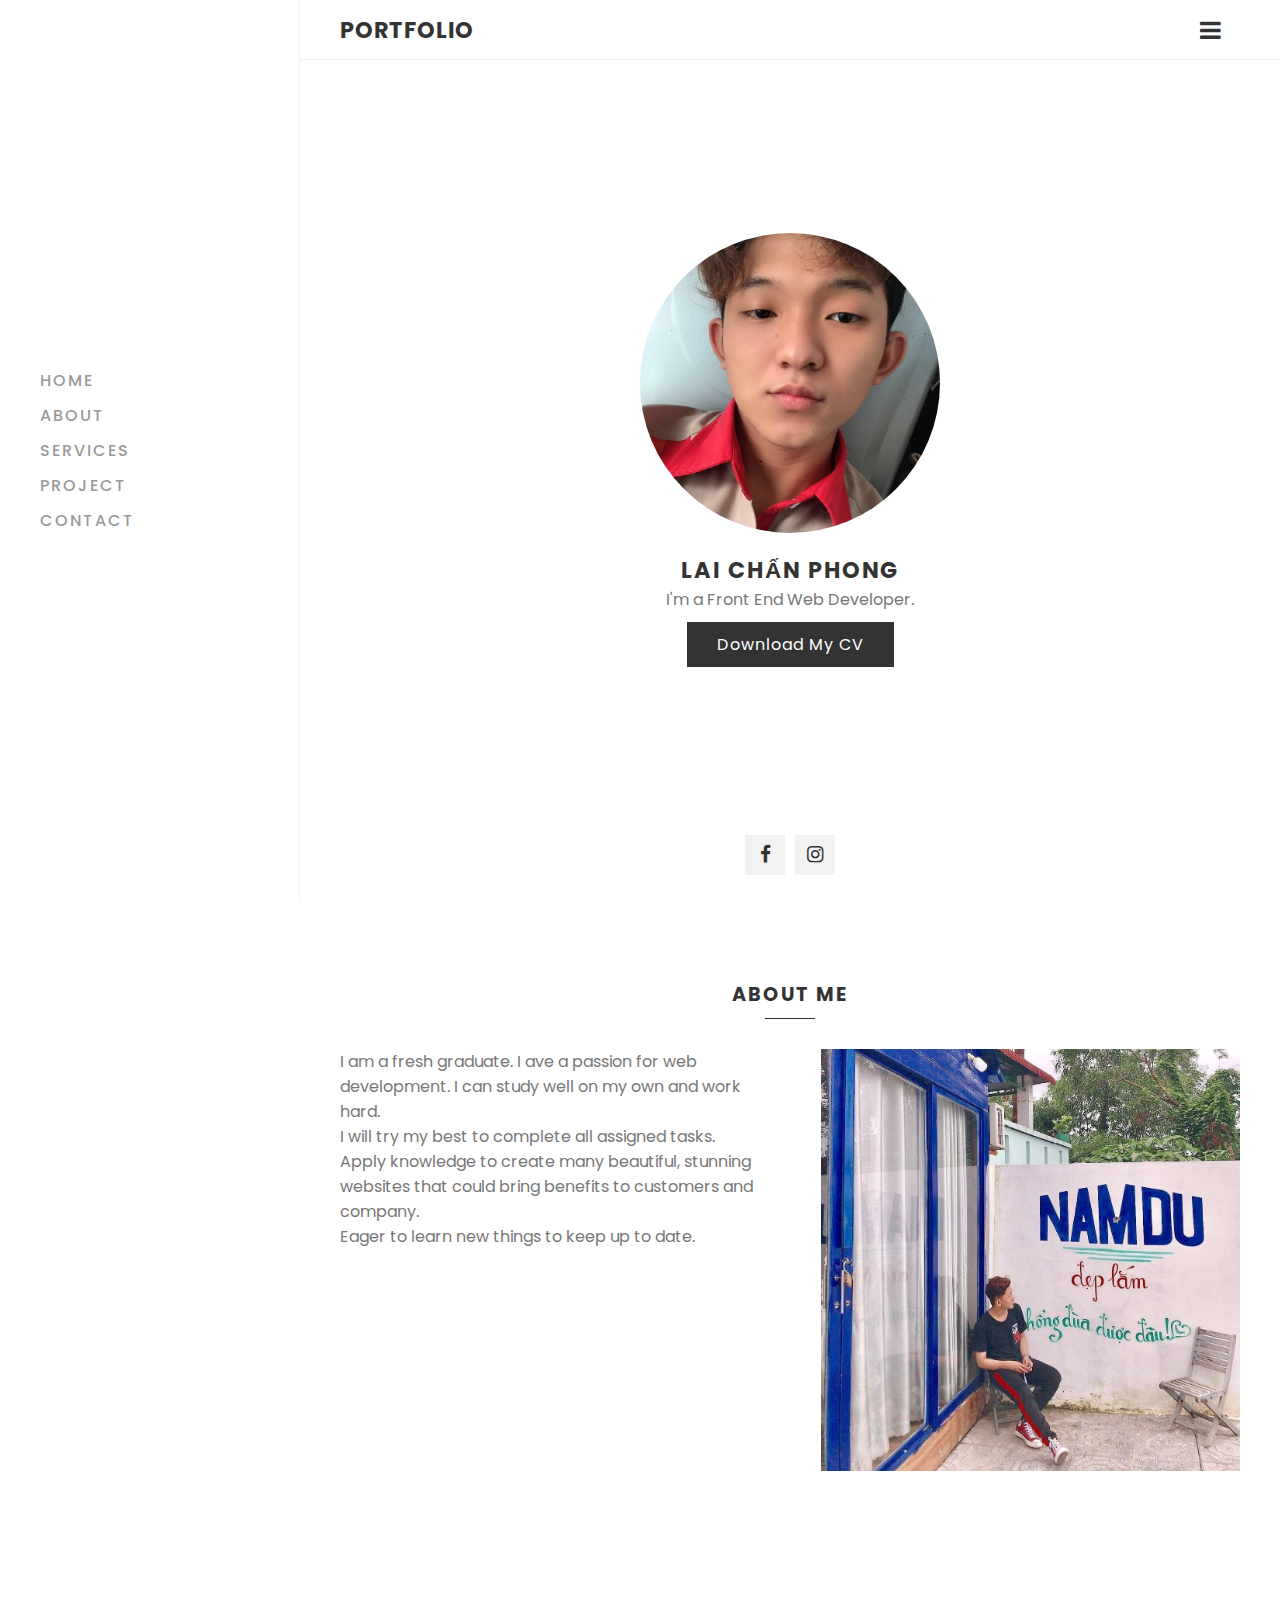
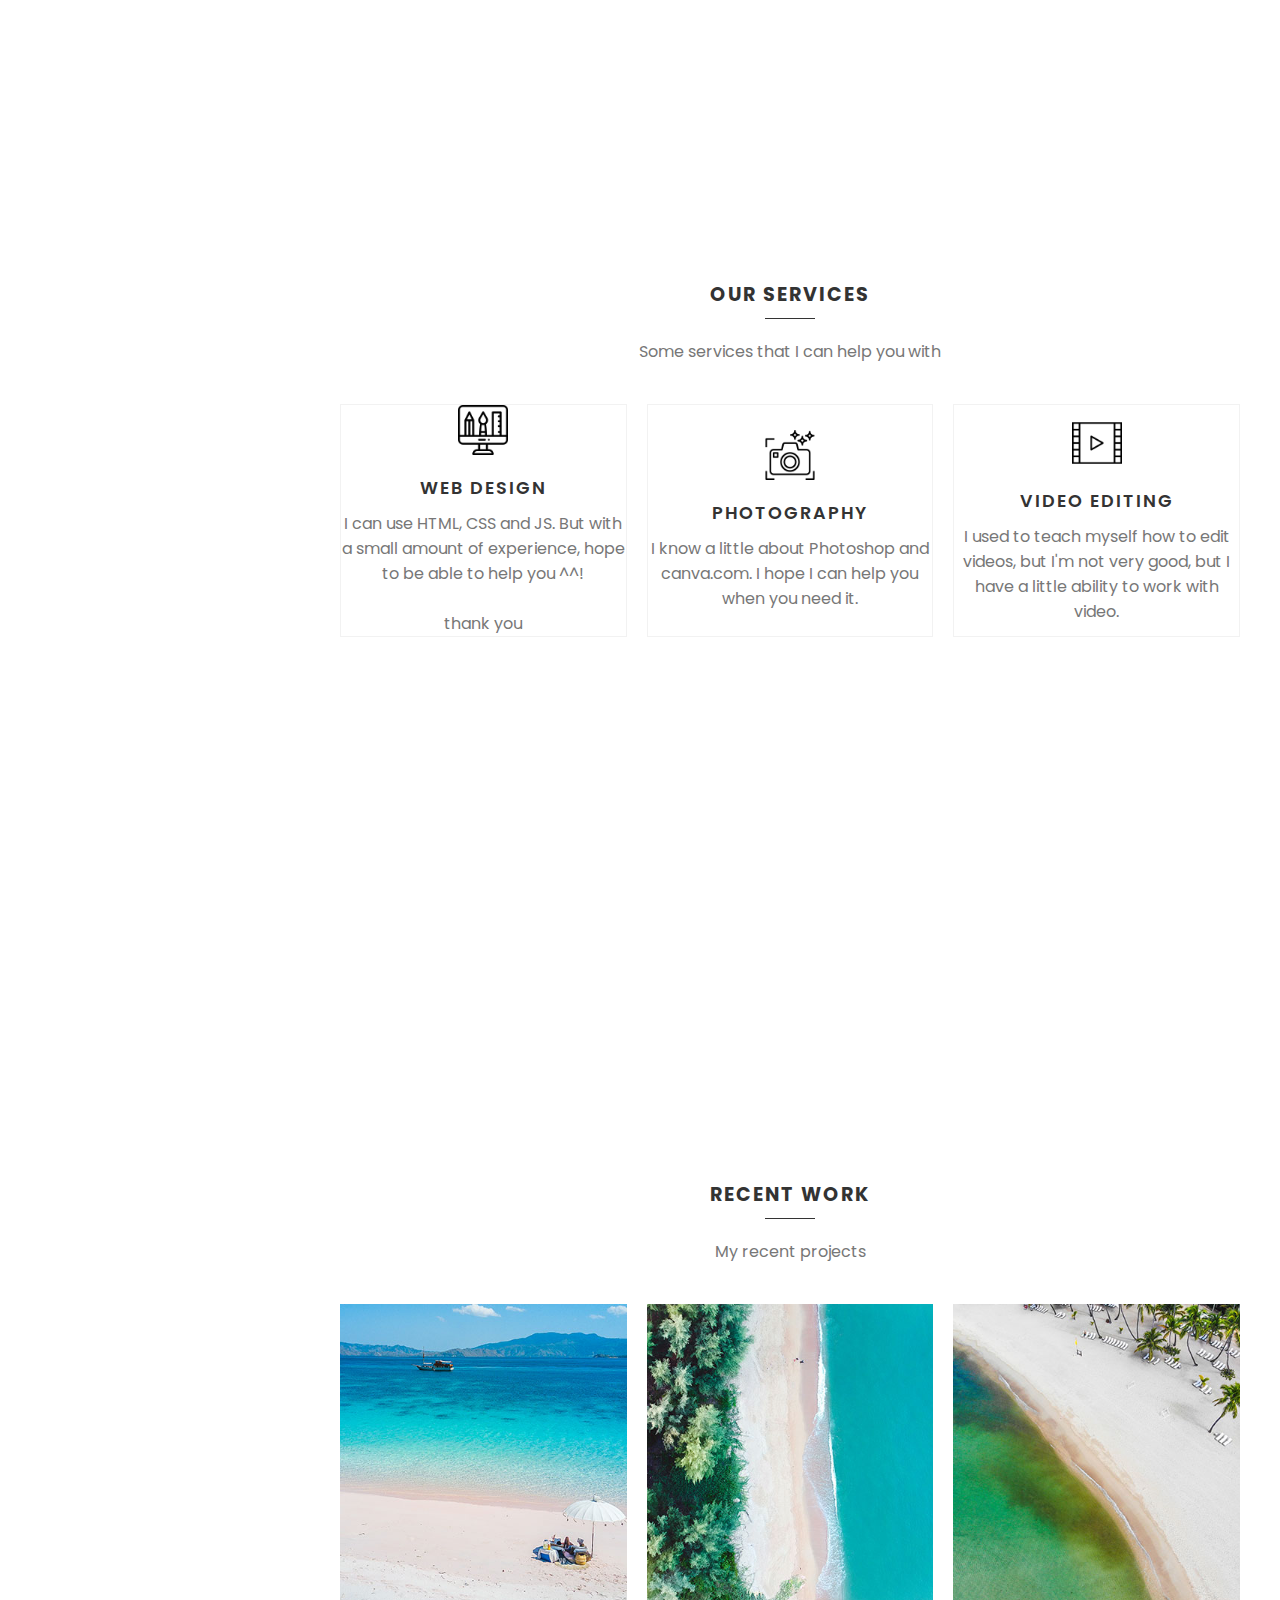
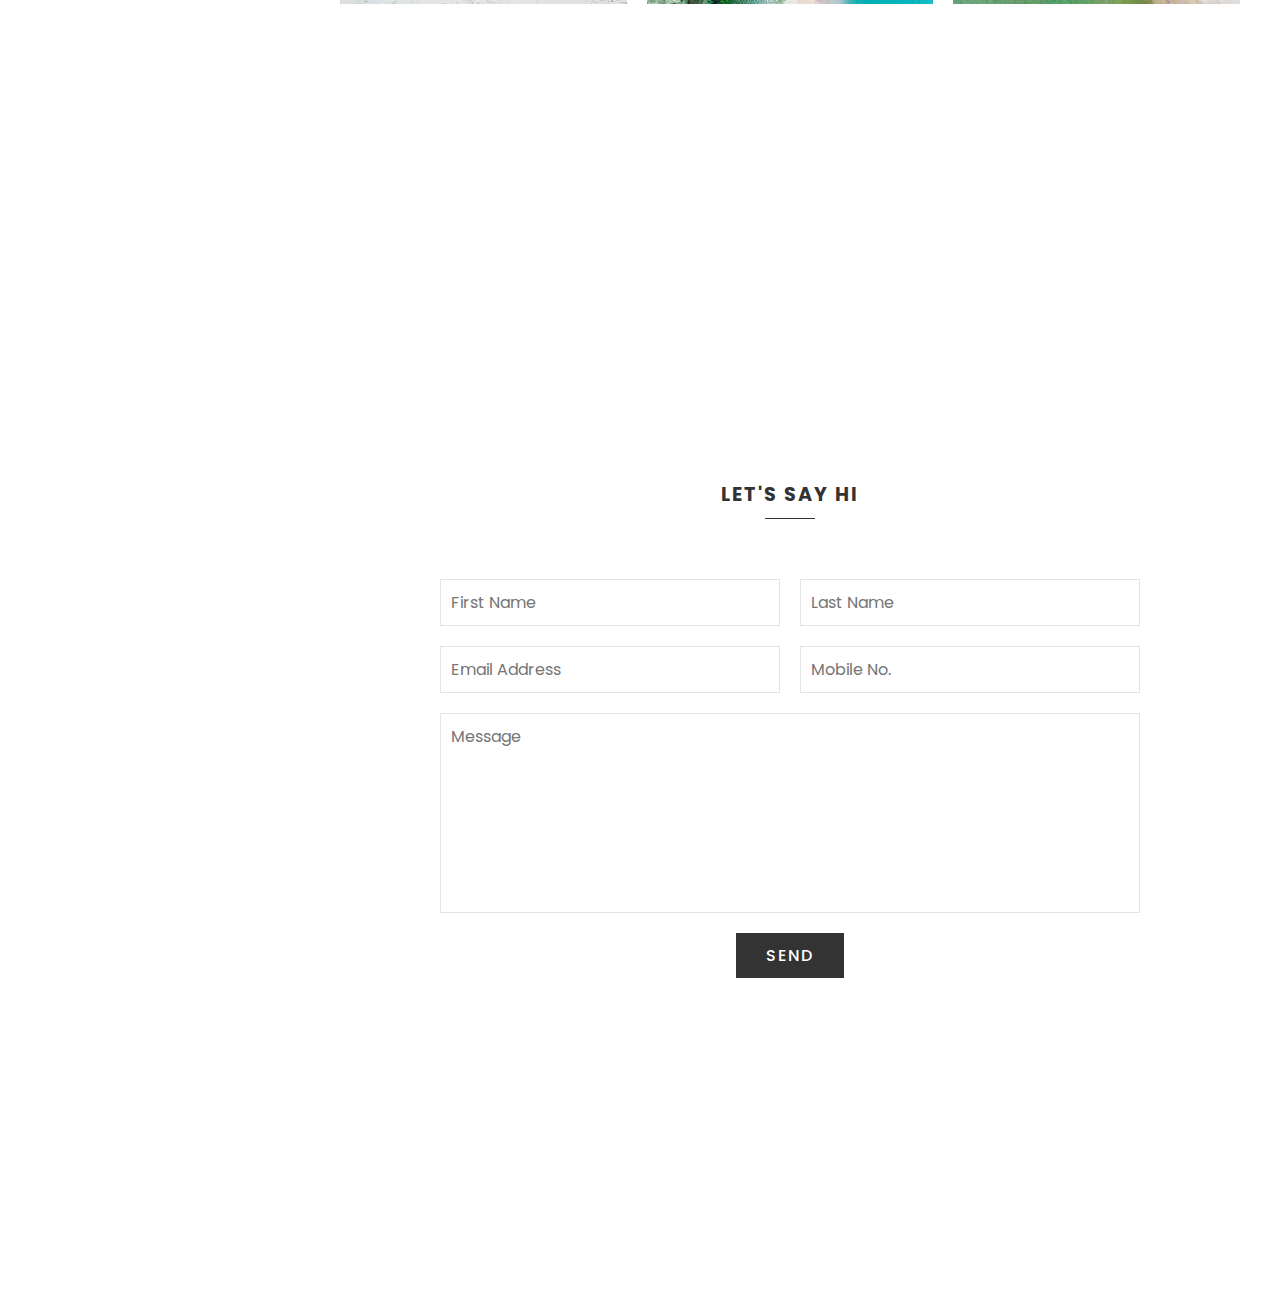
==== index.html @ ff212507 "newfi" ====
<!DOCTYPE html>
<html lang="en">
  <head>
    <meta charset="UTF-8" />
    <meta http-equiv="X-UA-Compatible" content="IE=edge" />
    <meta name="viewport" content="width=device-width, initial-scale=1.0" />
    <title>Portfolio Website</title>
    <link
      rel="stylesheet"
      href="https://cdnjs.cloudflare.com/ajax/libs/font-awesome/4.7.0/css/font-awesome.css"
      integrity="sha512-5A8nwdMOWrSz20fDsjczgUidUBR8liPYU+WymTZP1lmY9G6Oc7HlZv156XqnsgNUzTyMefFTcsFH/tnJE/+xBg=="
      crossorigin="anonymous"
      referrerpolicy="no-referrer"
    />
    <link rel="stylesheet" href="style.css" />
  </head>
  <body>
    <div class="container">
      <div class="navigation">
        <ul>
          <li><a href="#banner">Home</a></li>
          <li><a href="#about">About</a></li>
          <li><a href="#services">Services</a></li>
          <li><a href="#project">Project</a></li>
          <li><a href="#contact">Contact</a></li>
        </ul>
      </div>
      <div class="main">
        <div class="topbar">
          <a href="#" class="logo">Portfolio</a>
          <div class="toggle">
            <i class="fa fa-bars" aria-hidden="true"></i>
          </div>
        </div>

        <!-- Banner -->
        <section class="banner" id="banner">
          <div class="content">
            <div class="imgBx">
              <img src="images/user.jpg" />
            </div>
            <h3>Lai Chấn Phong</h3>
            <p>I'm a Front End Web Developer.</p>
            <a href="CV/index.html" class="btn">Download My CV</a>
            <ul class="socialMedia">
              <li>
                <a href="#"
                  ><i class="fa fa-facebook" aria-hidden="true"></i
                ></a>
              </li>
              <li>
                <a href="#"
                  ><i class="fa fa-instagram" aria-hidden="true"></i
                ></a>
              </li>
            </ul>
          </div>
        </section>

        <!-- About -->
        <section class="about adjust" id="about">
          <div class="title">
            <h2>About Me</h2>
          </div>
          <div class="content">
            <div class="textBox">
              <p>
                I am a fresh graduate. I ave a passion for web development. I
                can study well on my own and work hard.<br />
                I will try my best to complete all assigned tasks.<br />
                Apply knowledge to create many beautiful, stunning websites that
                could bring benefits to customers and company.<br />
                Eager to learn new things to keep up to date.
              </p>
            </div>
            <div class="imgBx">
              <img src="images/bg1.jpg" />
            </div>
          </div>
        </section>


        <!-- Services -->


        <section class="services adjust" id="services">
            <div class="title">
                <h2>Our Services</h2>
                <p>Some services that I can help you with</p>
            </div>
            <div class="content">
                <div class="serviceBox">
                    <img src="images/icon1.png">
                    <h2>Web Design</h2>
                    <p>I can use HTML, CSS and JS. But with a small amount of experience, hope to be able to help you ^^!<br><br> thank you </p>
                </div>
                <div class="serviceBox">
                    <img src="images/icon2.png">
                    <h2>Photography</h2>
                    <p>I know a little about Photoshop and canva.com. I hope I can help you when you need it.</p>
                </div>
                <div class="serviceBox">
                    <img src="images/icon3.png">
                    <h2>Video Editing</h2>
                    <p>I used to teach myself how to edit videos, but I'm not very good, but I have a little ability to work with video.</p>
                </div>
            </div>
        </section>

        <!-- Projects -->
        
        <section class="project adjust" id="project">
            <div class="title">
                <h2>Recent Work</h2>
                <p>My recent projects </p>
            </div>
            <div class="content">
                <div class="workBx">
                    <div class="imgBx">
                        <img src="images/img2.jpg">
                    </div>
                    <div class="textBx">
                        <a href="https://lachnphn.github.io/CPcloneW3.github.io/">Move to my Project1</a>
                    </div>
                </div>
                <div class="workBx">
                    <div class="imgBx">
                        <img src="images/img3.jpg">
                    </div>
                    <div class="textBx">
                        <a href="https://lachnphn.github.io/JolliByCP1/">Move to my Project2</a>
                    </div>
                </div>
                <div class="workBx">
                    <div class="imgBx">
                        <img src="images/img8.jpg">
                    </div>
                    <div class="textBx">
                        <a href="https://lachnphn.github.io/CPShopeeClone.github.io/">Move to my Project3</a>
                    </div>
                </div>
            </div>
        </section>

        <!-- Contact -->
        <section class="contact adjust" id="contact">
            <div class="title">
                <h2>Let's Say Hi</h2>
                <p></p>
            </div>
            <div class="contactForm">
                <div class="row">
                    <input type="text" name="" placeholder="First Name">
                    <input type="text" name="" placeholder="Last Name">
                </div>
                <div class="row">
                    <input type="mail" name="" placeholder="Email Address">
                    <input type="text" name="" placeholder="Mobile No.">
                </div>
                <div class="row2">
                    <textarea placeholder="Message"></textarea>
                </div>
                <div class="row2">
                    <input type="submit" value="Send">
                </div>
            </div>
        </section>
        
      </div>
    </div>

    <script>
      let toggle = document.querySelector(".toggle");
      let topbar = document.querySelector(".topbar");
      let navigation = document.querySelector(".navigation");
      let main = document.querySelector(".main");
      toggle.onclick = function () {
        toggle.classList.toggle("active");
        topbar.classList.toggle("active");
        navigation.classList.toggle("active");
        main.classList.toggle("active");
      };
    </script>
  </body>
</html>
---- style.css ----
@import url('https://fonts.googleapis.com/css2?family=Poppins:wght@200;300;400;500;600;700;800;900&display=swap');

*{
    margin: 0;
    padding: 0;
    box-sizing: border-box;
    font-family: 'Poppins', sans-serif;
}

html {
    scroll-behavior: smooth;
  }

:root {
    --black: #333;
    --black2: #333;
    --white: #fff;
    --white2: #fff;
}

body {
    overflow-x: hidden;
}

.container {
    position: relative;
    width: 100%;
}

.navigation {
    position: fixed;
    height: 100%;
    width: 300px;
    border-right: 1px solid rgba(0, 0, 0, 0.05);
    background: var(--white2);
    display: flex;
    justify-content: center;
    align-items: center;
    overflow: hidden;
    transition: width 0.5s;
}

.navigation.active {
    width: 0;
}

.navigation ul {
    position: relative;
    top: 0;
    left: 0;
    width: 100%;
    padding: 20px 40px;
}

.navigation ul li {
    position: relative;
    width: 100%;
    list-style: none;
}

.navigation ul li a {
    position: relative;
    display: block;
    width: 100%;
    margin: 10px 0;
    white-space: normal;
    display: flex;
    text-transform: uppercase;
    text-decoration: none;
    color: var(--black);
    font-weight: 500;
    letter-spacing: 2px;
    opacity: 0.5;
}

.navigation ul li a:hover {
    opacity: 1;
}

.main {
    position: absolute;
    width: calc(100% - 300px);
    left: 300px;
    background: var(--white);
    min-height: 100vh;
    transition: width 0.5s, left 0.5s;
}

.main.active {
    width: calc(100% - 0px);
    left: 0;
}

.main .topbar {
    position: fixed;
    top: 0;
    width: calc(100% - 300px);
    left: 300px;
    background: var(--white2);
    border-bottom: 1px solid rgba(0, 0, 0, 0.05);
    height: 60px;
    padding: 0 40px;
    display: flex;
    justify-content: space-between;
    align-items: center;
    z-index: 10000;
    transition: width 0.5s, left 0.5s;
}

.main .topbar.active {
    width: calc(100% - 0px);
    left: 0;
}

.main .topbar .logo {
    color: var(--black);
    font-weight: 700;
    text-decoration: none;
    font-size: 1.4rem;
    text-transform: uppercase;
    letter-spacing: 1px;
}

.main .topbar .toggle {
    position: relative;
    width: 60px;
    height: 60px;
    cursor: pointer;
    display: flex;
    justify-content: center;
    align-items: center;
    font-size: 24px;
    color: var(--black);
}

section {
    position: relative;
    min-height: 100vh;
}

.banner {
    display: flex;
    justify-content: center;
    align-items: center;
    padding: 0 20px;
}

.banner .content {
    display: flex;
    flex-direction: column;
    justify-content: center;
    align-items: center;
}

.banner .imgBx {
    position: relative;
    width: 300px;
    height: 300px;
    overflow: hidden;
    border-radius: 50%;
    margin-bottom: 20px;
}

.banner .imgBx  img {
    position: absolute;
    top: 0;
    left: 0;
    width: 100%;
    height: 100%;
    object-fit: cover;
}

h3 {
    position: relative;
    font-size: 1.4rem;
    color: var(--black);
    letter-spacing: 2px;
    text-transform: uppercase;
}

p {
    color: #777;
}

.btn {
    position: relative;
    display: inline-block;
    padding: 10px 30px;
    background: var(--black2);
    color: #fff;
    font-weight: 400;
    letter-spacing: 1px;
    margin-top: 10px;
    text-decoration: none;
}

.socialMedia {
    position: absolute;
    bottom: 20px;
    display: flex;
}

.socialMedia li {
    list-style: none;
}

.socialMedia li a {
    display: inline-block;
    width: 40px;
    height: 40px;
    background: rgba(0, 0, 0, 0.05);
    margin: 5px;
    display: flex;
    justify-content: center;
    align-items: center;
    text-decoration: none;
    color: var(--black);
    font-size: 1.2em;
}

.socialMedia li a:hover {
    background: var(--black2);
    color: #fff;
}

.adjust {
    position: relative;
    min-height: 100vh;
    width: 100%;
    padding: 0 40px;
    padding-top: 80px;
    background: var(--white);
    color: var(--black);
    display: inline-block;
}

.title {
    width: 100%;
    text-align: center;

}

.title h2 {
    position: relative;
    text-transform: uppercase;
    letter-spacing: 2px;
    font-size: 1.2em;
    margin-bottom: 30px;
}
.title h2::before {
    content: '';
    position: absolute;
    left: 50%;
    transform: translateX(-50%);
    bottom: -10px;
    width: 50px;
    height: 1px;
    background: var(--black);
}

.about .content {
    display: flex;
    justify-content: space-between;
    margin-top: 40px;
}

.about .content .textBox {
    width: 49%;
    min-width: 49%;
}

.about .content .imgBx {
    margin-left: 40px;
}
.about .content .imgBx img {
    max-width: 100%;
}

.services .content {
    display: grid;
    grid-template-columns: repeat(3,1fr);
    grid-gap: 20px;
    margin: 40px 0;
}

.services .content .serviceBox {
    border: 1px solid rgba(0, 0, 0, 0.05);
    padding-top: 50px 20px;
    background: var(--white2);
    display: flex;
    justify-content: center;
    align-items: center;
    flex-direction: column;
}

.services .content .serviceBox img {
    max-width: 50px;
}

.services .content .serviceBox h2 {
    font-size: 1.1rem;
    margin-top: 20px;
    margin-bottom: 10px;
    font-weight: 600;
    color: var(--black);
    text-align: center;
    letter-spacing: 2px;
    text-transform: uppercase;
}

.services .content .serviceBox p {
    text-align: center;
}

.project .content {
    display: grid;
    grid-template-columns: repeat(3,1fr);
    grid-gap: 20px;
    margin: 40px 0;
}

.project .content .workBx {
    position: relative;
    width: 100%;
    height: 300px;
    overflow: hidden;
}

.project .content .workBx .imgBx {
    position: relative;
    width: 100%;
    height: 100%;
    transform: translateY(0);
    transition: 0.5s ease-in-out;
}

.project .content .workBx:hover .imgBx {
    transform: translateY(-100%);
}

.project .content .workBx .imgBx img {
    position: absolute;
    top: 0;
    left: 0;
    width: 100%;
    height: 100%;
    object-fit: cover;
}

.project .content .workBx .textBx {
    position: absolute;
    top: 0;
    left: 0;
    width: 100%;
    height: 100%;
    background: var(--black);
    display: flex;
    justify-content: center;
    align-items: center;
    transform: translateY(100%);
    transition: 0.5s ease-in-out;
}

.project .content .workBx:hover .textBx {
    transform: translateY(0);
}

.project .content .workBx .textBx a {
    color: #fff;
    font-size: 1em;
    text-decoration: none;
}


.contact {
    display: flex;
    justify-content: flex-start;
    align-items: center;
    flex-direction: column;
}

.contact  .contactForm {
    position: relative;
    width: 100%;
    max-width: 700px;
    margin-top: 20px;
}

.contact  .contactForm .row {
    width: 100%;
    display: grid;
    grid-template-columns: repeat(2,1fr);
    grid-gap: 20px;
    margin-top: 20px;
}

.contact  .contactForm .row2 input[type="submit"] {
    background: var(--black2);
    color: #fff;
    padding: 10px 30px;
    display: inline-block;
    font-weight: 500;
    letter-spacing: 2px;
    cursor: pointer;
    font-size: 16px;
    text-transform: uppercase;
    max-width: 150px;
    border: none;
}

.contact  .contactForm .row input,
.contact  .contactForm .row2 textarea {
    width: 100%;
    padding: 10px;
    border: none;
    outline: none;
    color: var(--black);
    background: var(--white2);
    font-size: 16px;
    border: 1px solid rgba(0, 0, 0, 0.1);
}

.contact  .contactForm .row2 {
    width: 100%;
    /* display: grid;
    grid-template-columns: repeat(2,1fr);
    grid-gap: 20px; */
    display: flex;
    justify-content: center;
    align-items: center;
    margin-top: 20px;

}

.contact  .contactForm .row2 textarea {
    resize: none;
    height: 200px;
}
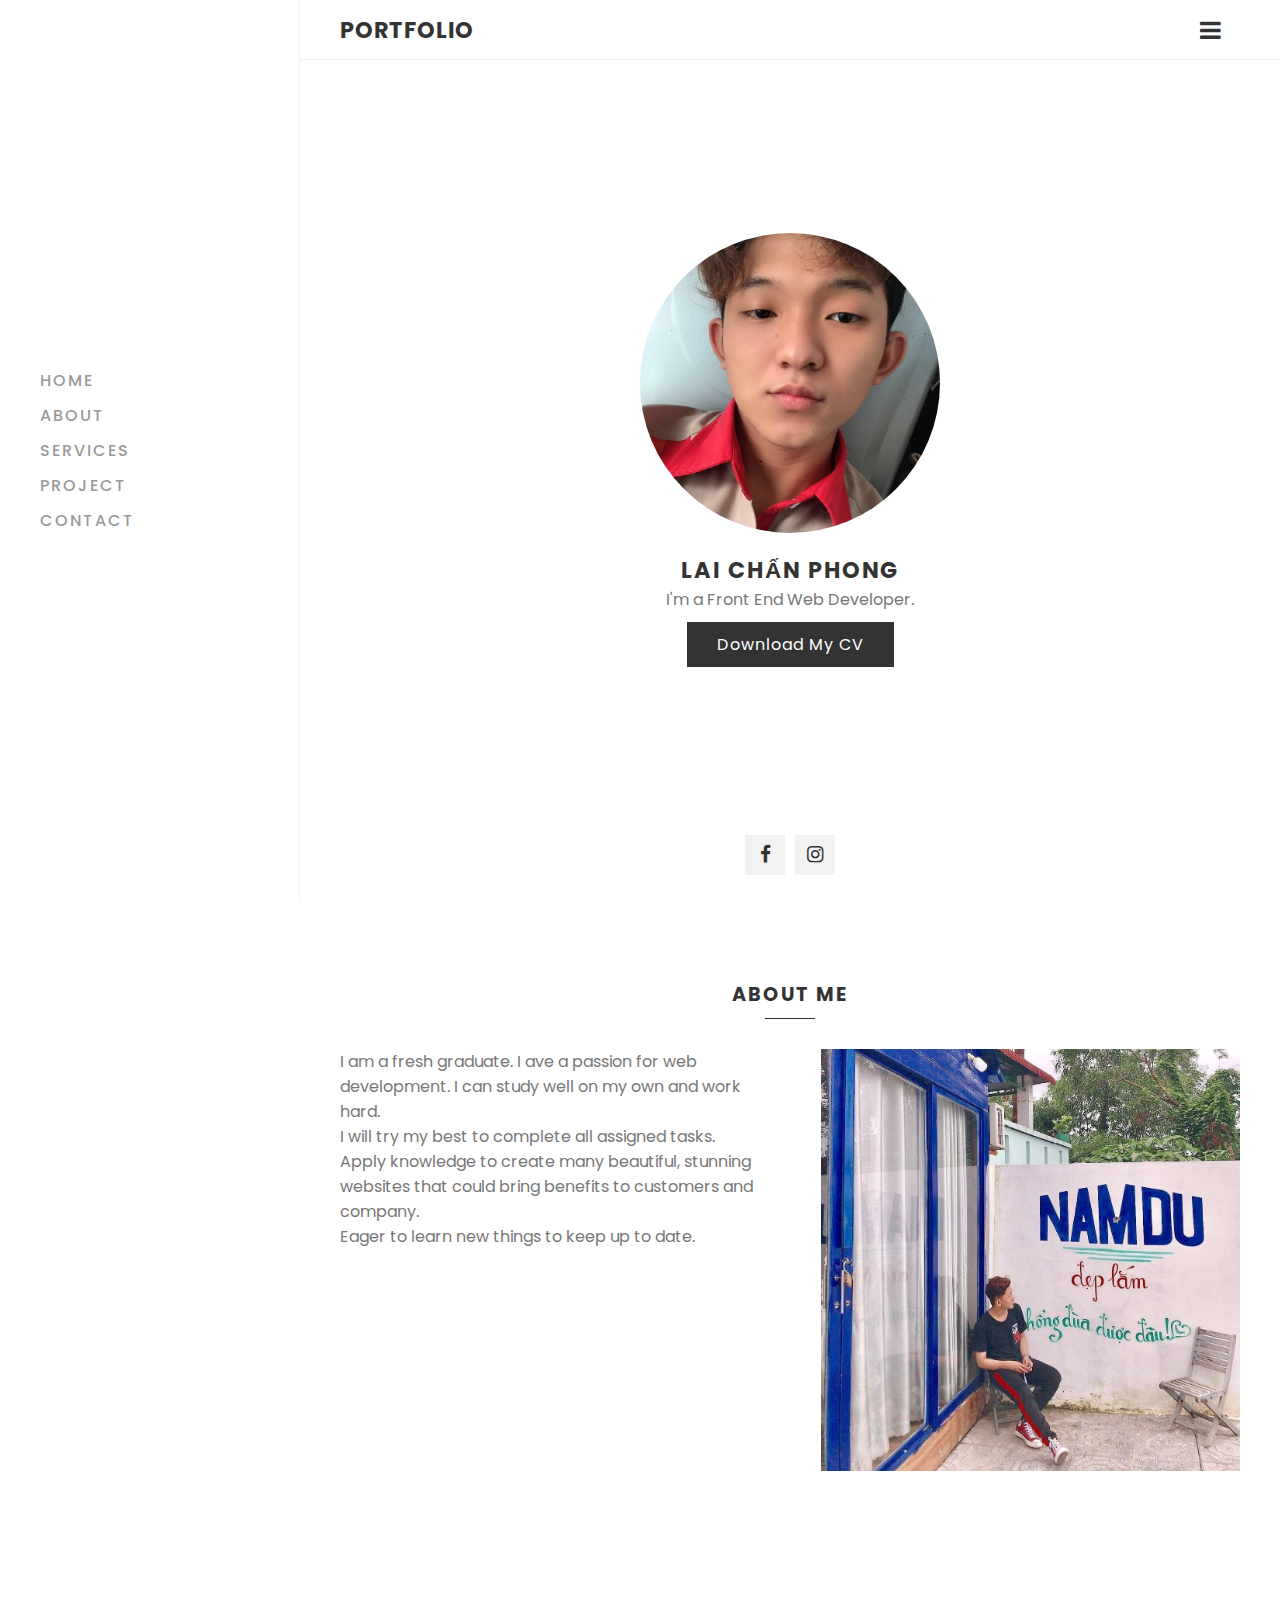
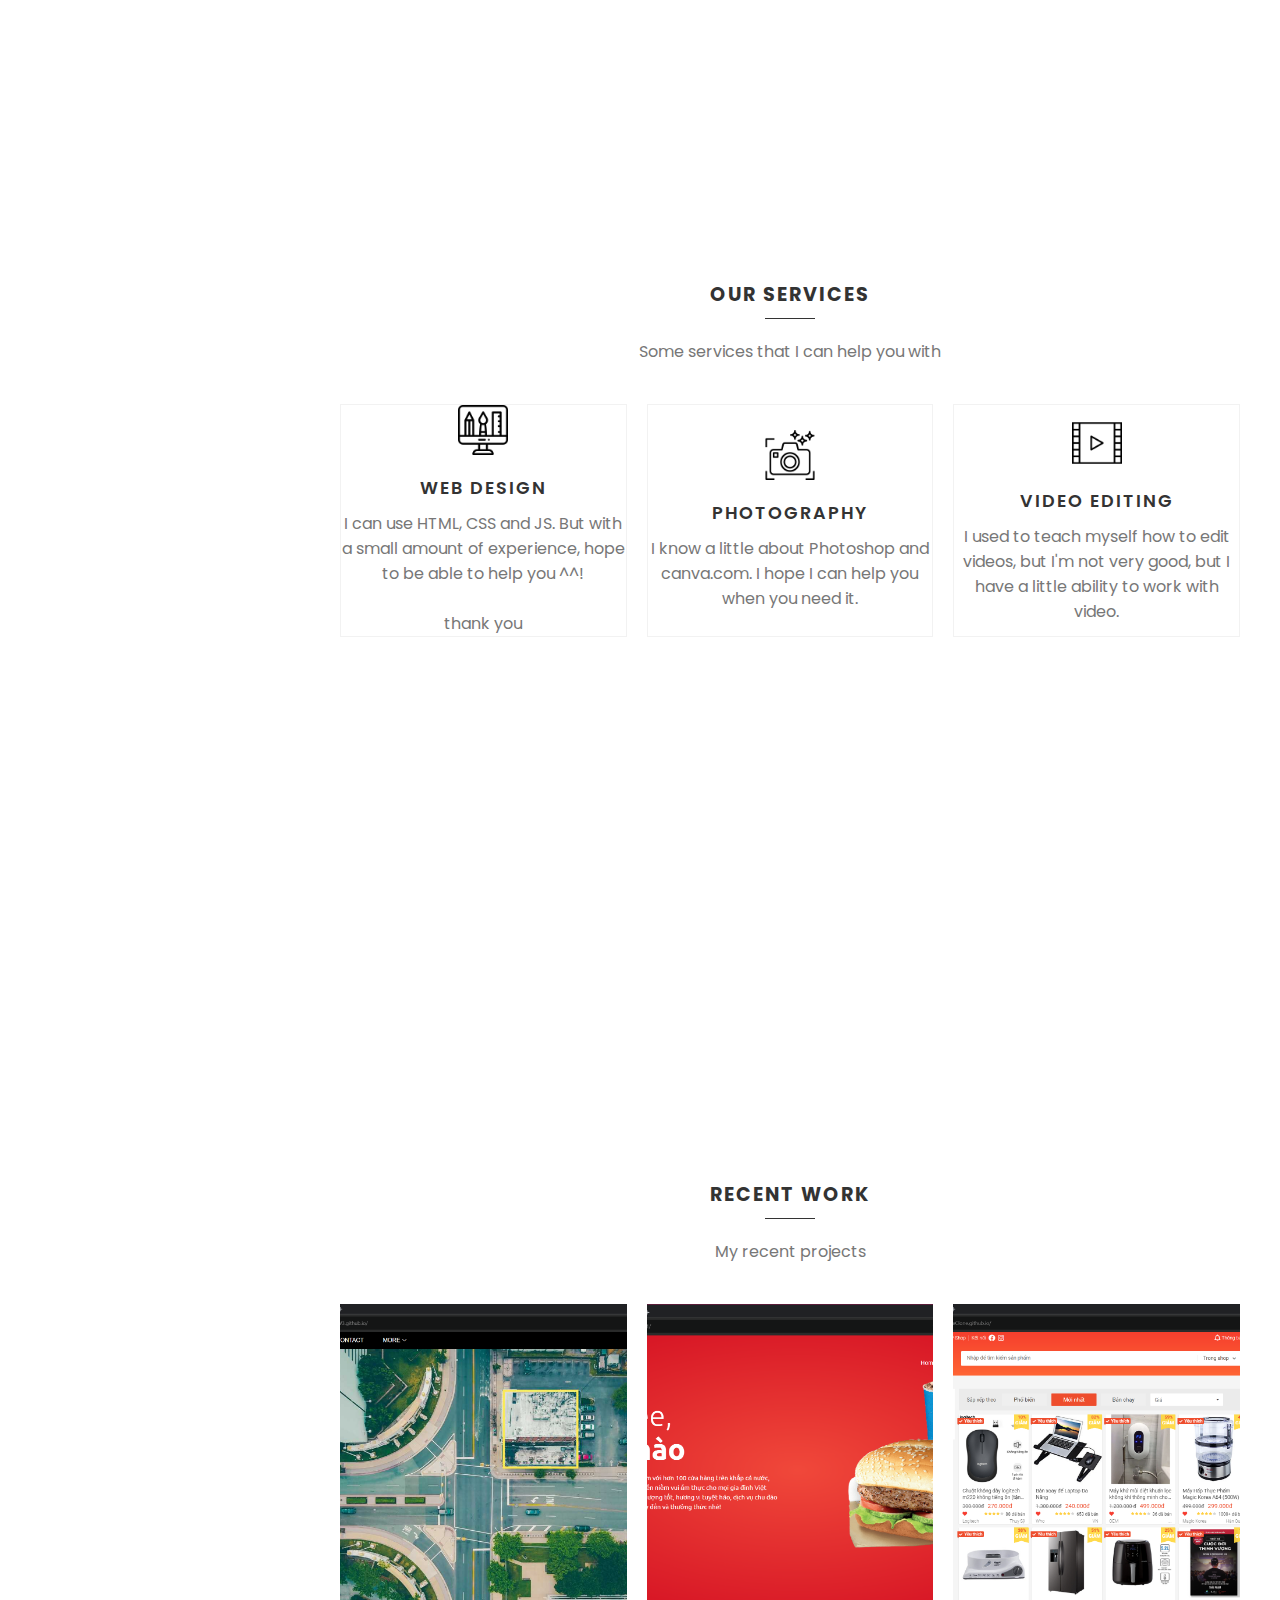
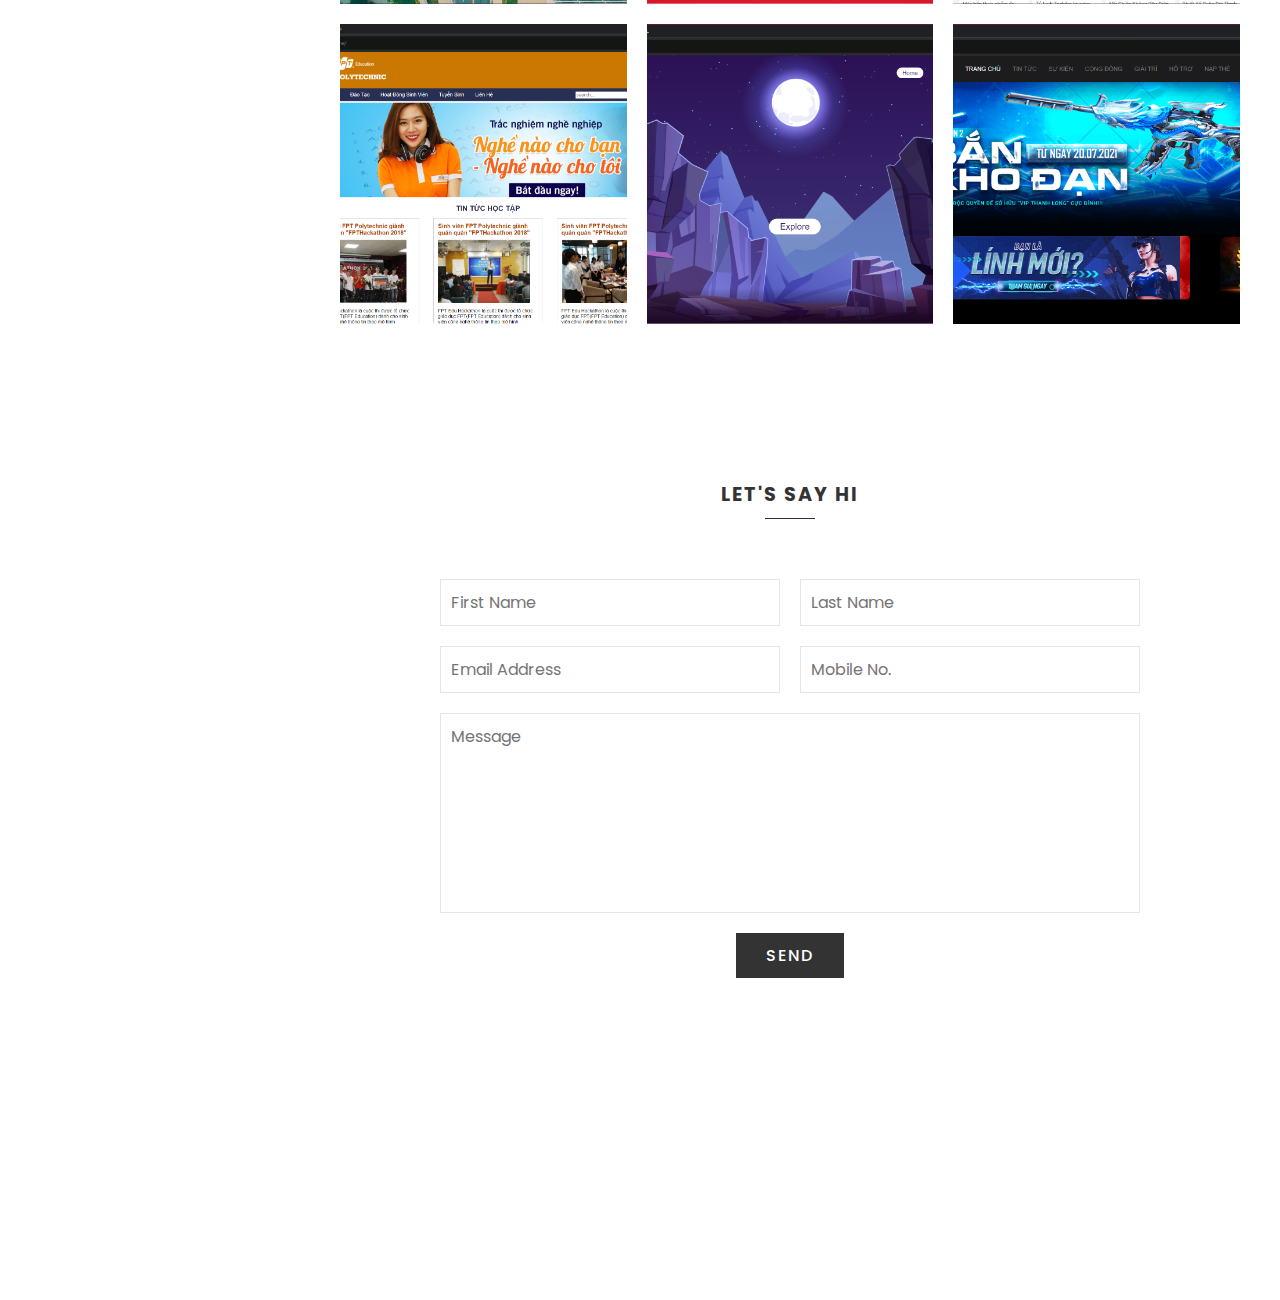
==== commit 256746d3: "update" ====
--- a/index.html
+++ b/index.html
@@ -13,6 +13,7 @@
       referrerpolicy="no-referrer"
     />
     <link rel="stylesheet" href="style.css" />
+    <link rel="stylesheet" href="responsive.css">
   </head>
   <body>
     <div class="container">
@@ -117,28 +118,52 @@
             <div class="content">
                 <div class="workBx">
                     <div class="imgBx">
-                        <img src="images/img2.jpg">
+                        <img src="images/W3img.png">
                     </div>
                     <div class="textBx">
-                        <a href="https://lachnphn.github.io/CPcloneW3.github.io/">Move to my Project1</a>
+                        <a href="https://lachnphn.github.io/CPcloneW3.github.io/">Move to my Project 1</a>
                     </div>
                 </div>
                 <div class="workBx">
                     <div class="imgBx">
-                        <img src="images/img3.jpg">
+                        <img src="images/JBimg.png">
                     </div>
                     <div class="textBx">
-                        <a href="https://lachnphn.github.io/JolliByCP1/">Move to my Project2</a>
+                        <a href="https://lachnphn.github.io/JolliByCP1/">Move to my Project 2</a>
                     </div>
                 </div>
                 <div class="workBx">
                     <div class="imgBx">
-                        <img src="images/img8.jpg">
+                        <img src="images/SPeimg.png">
                     </div>
                     <div class="textBx">
-                        <a href="https://lachnphn.github.io/CPShopeeClone.github.io/">Move to my Project3</a>
-                    </div>
-                </div>
+                        <a href="https://lachnphn.github.io/CPShopeeClone.github.io/">Move to my Project 3</a>
+                    </div>
+                </div>
+                <div class="workBx">
+                  <div class="imgBx">
+                      <img src="images/FPTEimg.png">
+                  </div>
+                  <div class="textBx">
+                      <a href="https://lachnphn.github.io/FPTE-Clone/">Move to my Project 4</a>
+                  </div>
+              </div>
+              <div class="workBx">
+                <div class="imgBx">
+                    <img src="images/Paralaximg.png">
+                </div>
+                <div class="textBx">
+                    <a href="https://lachnphn.github.io/Paralax/">Move to my Project 5</a>
+                </div>
+            </div>
+            <div class="workBx">
+              <div class="imgBx">
+                  <img src="images/CFimg.png">
+              </div>
+              <div class="textBx">
+                  <a href="https://lachnphn.github.io/CF-Clone/">Move to my Project 6</a>
+              </div>
+          </div>
             </div>
         </section>
 
--- a/style.css
+++ b/style.css
@@ -37,7 +37,7 @@
     justify-content: center;
     align-items: center;
     overflow: hidden;
-    transition: width 0.5s;
+    transition: width 0.5s, left 0.5s;
 }
 
 .navigation.active {
--- a/responsive.css
+++ b/responsive.css
@@ -0,0 +1,68 @@
+@media (max-width: 992px) {
+    .navigation {
+        left: -100%;
+    }
+    .navigation.active {
+        left: 0;
+        width: 100%;
+    }
+    .main {
+        width: 100%;
+        left: 0;
+    }
+    .main.active {
+        left: 100%;
+    }
+    .main .topbar {
+        width: 100%;
+        left: 0;
+        padding: 0 20px;
+    }
+    .navigation ul {
+        padding: 20px 20px;
+    }
+    .banner .imgBx {
+        width: 250px;
+        height: 250px;
+    }
+    .banner h3,
+    .banner p {
+        text-align: center;
+    }
+    .adjust {
+        padding: 0 20px;
+        padding-top: 80px;
+    }
+    .about .content {
+        flex-direction: column;
+    }
+    .about .content .textBox {
+        width: 100%;
+        min-width: 100%;
+    }
+    .about .content .imgBx {
+        margin-left: 0;
+        margin-top: 20px;
+    }
+    .services .content {
+        grid-template-columns: repeat(1,1fr);
+    }
+    .project .content {
+        grid-template-columns: repeat(2,1fr);
+    }
+}
+
+@media (max-width: 767px) {
+    .services .content {
+        grid-template-columns: repeat(1,1fr);
+    }
+    .project .content {
+        grid-template-columns: repeat(1,1fr);
+    }
+    .contact .contactForm .row {
+        grid-template-columns: repeat(1,1fr);
+    }
+    .contact {
+        margin-bottom: 100px;
+    }
+}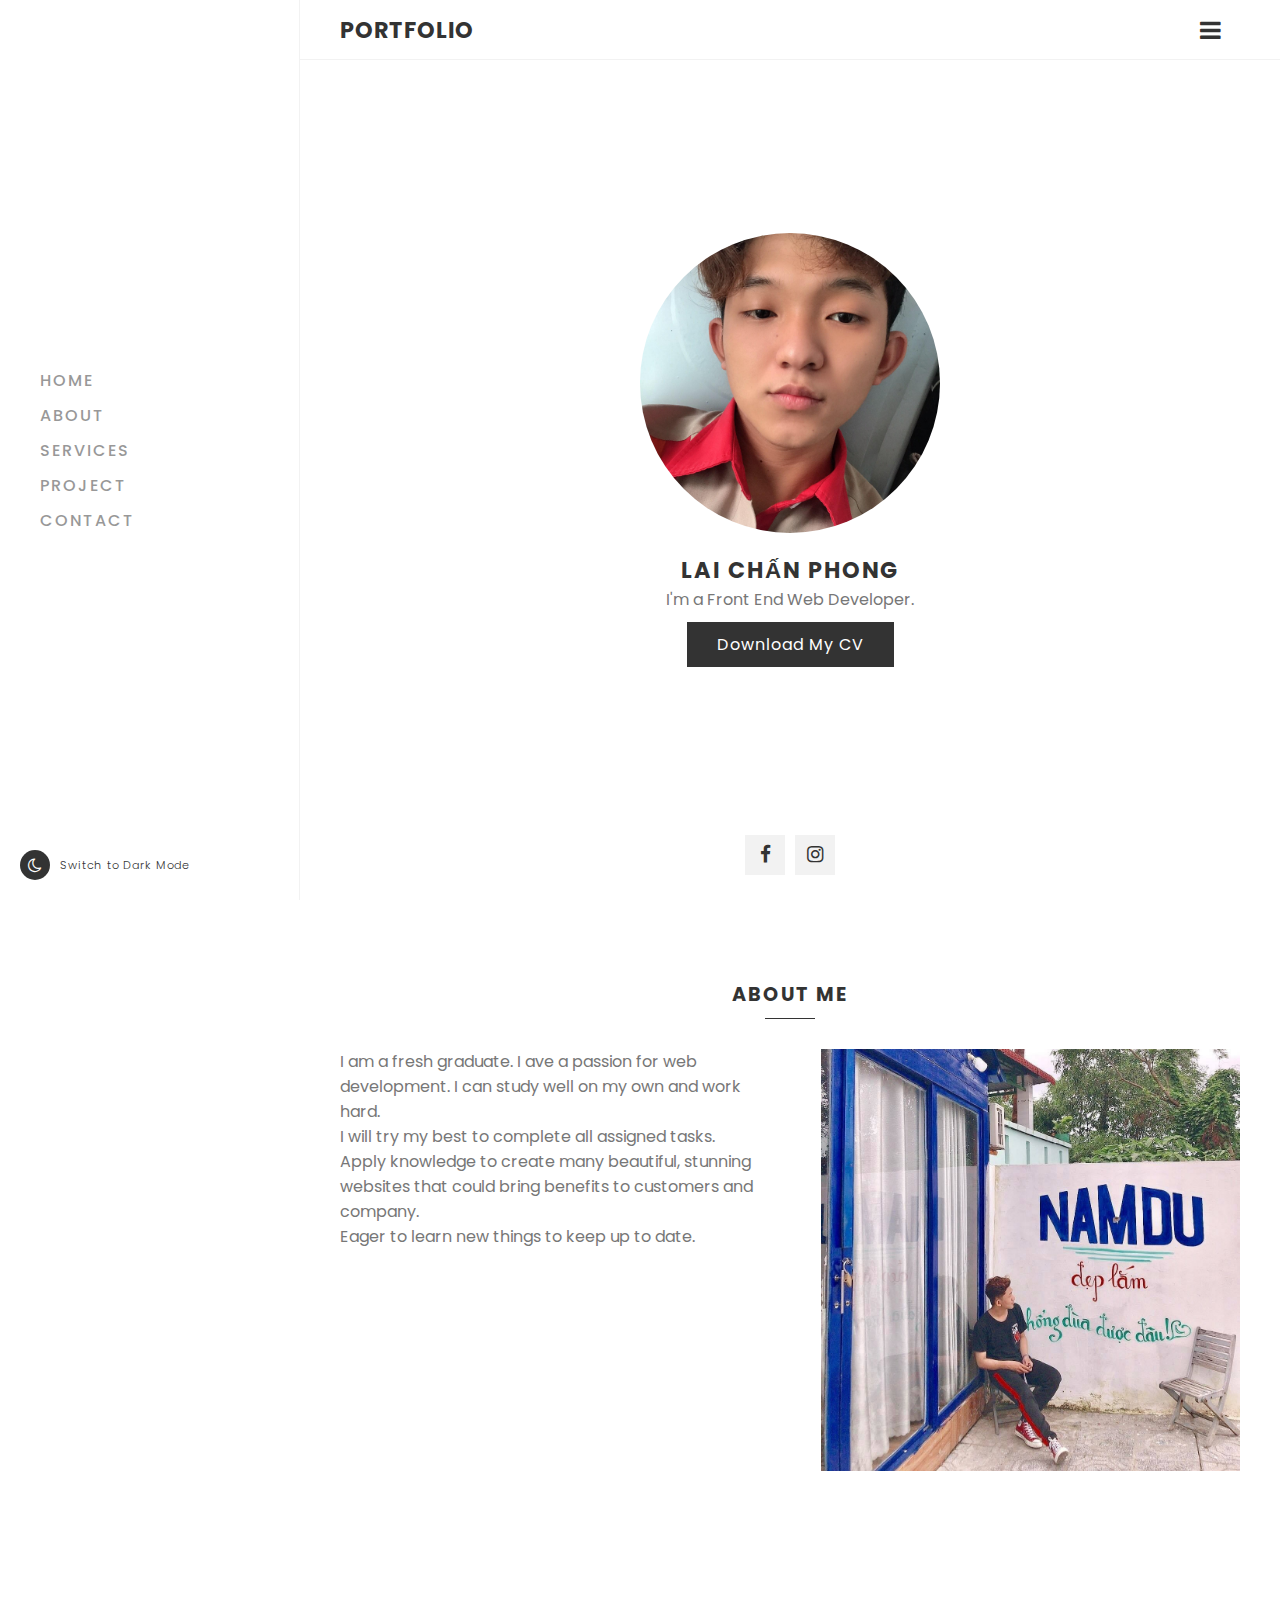
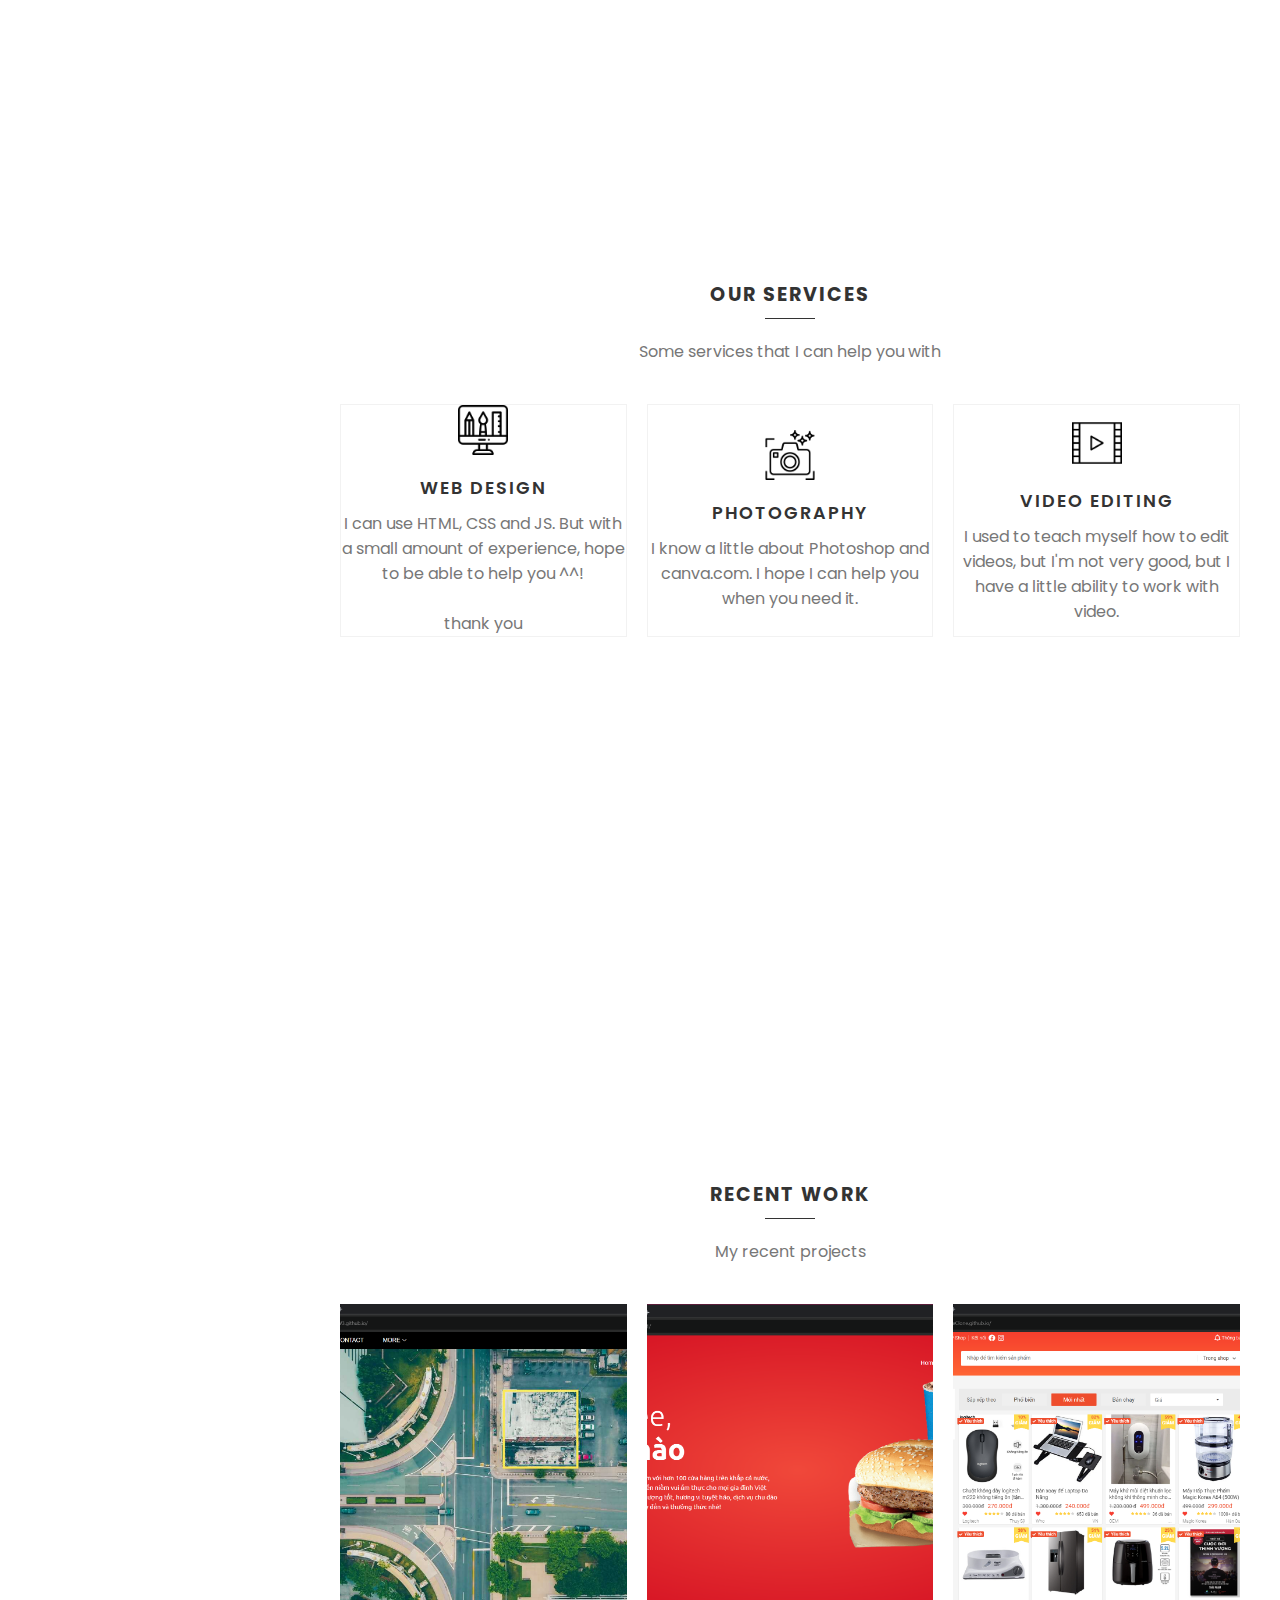
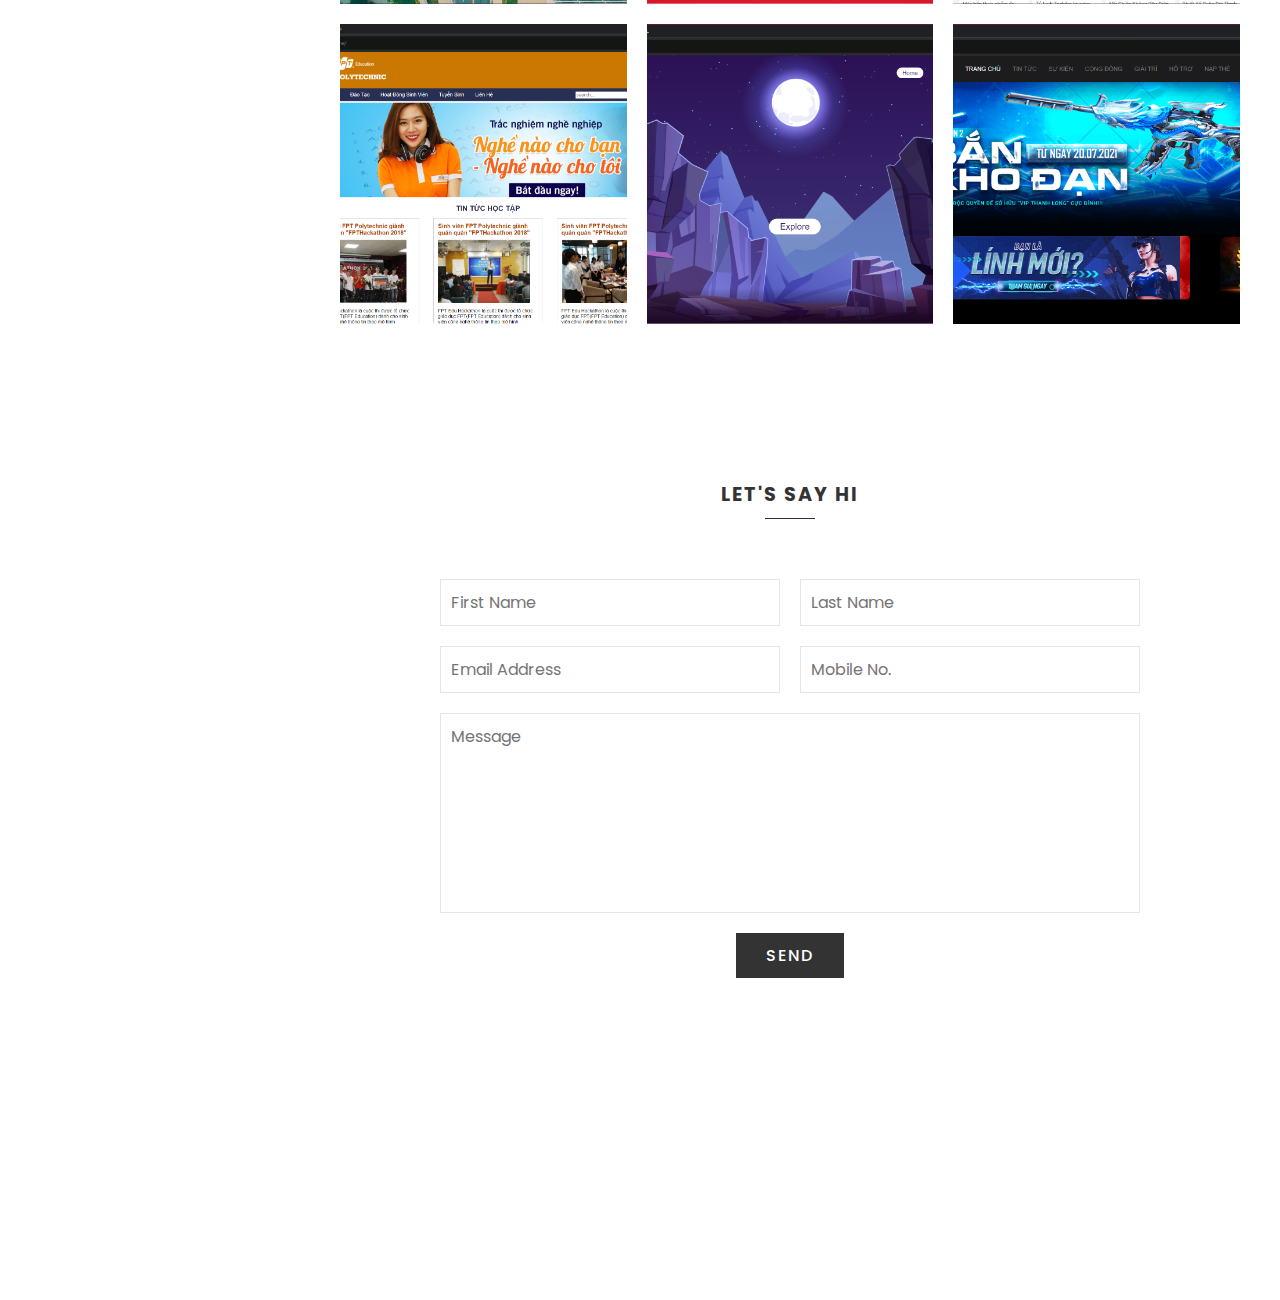
==== commit f401a15c: "commit" ====
--- a/index.html
+++ b/index.html
@@ -25,6 +25,7 @@
           <li><a href="#project">Project</a></li>
           <li><a href="#contact">Contact</a></li>
         </ul>
+        <div class="themeSwitch"></div>
       </div>
       <div class="main">
         <div class="topbar">
@@ -199,12 +200,29 @@
       let topbar = document.querySelector(".topbar");
       let navigation = document.querySelector(".navigation");
       let main = document.querySelector(".main");
+      let themeSwitch = document.querySelector('.themeSwitch');
+      let body = document.querySelector('body')
       toggle.onclick = function () {
         toggle.classList.toggle("active");
         topbar.classList.toggle("active");
         navigation.classList.toggle("active");
         main.classList.toggle("active");
       };
+
+      // Theme switch toggle 
+      themeSwitch.onclick = function(){
+        body.classList.toggle('dark')
+      }
+
+      // Fix menu active class issue for mobile devices
+
+      // function toggleMenu(){
+      //   let navigation = document.querySelector('.navigation');
+      //   let main = document,querySelector('.main');
+      //   navigation.classList.remove('active');
+      //   main.classList.remove('.active');
+      // }
+
     </script>
   </body>
 </html>
--- a/style.css
+++ b/style.css
@@ -16,6 +16,13 @@
     --black2: #333;
     --white: #fff;
     --white2: #fff;
+}
+
+.dark {
+    --black: #fff;
+    --black2: #444;
+    --white: #333;
+    --white2: #444;
 }
 
 body {
@@ -38,6 +45,10 @@
     align-items: center;
     overflow: hidden;
     transition: width 0.5s, left 0.5s;
+}
+
+.dark .navigation {
+    border-right: 1px solid rgba(0, 0, 0, 0.5);
 }
 
 .navigation.active {
@@ -107,6 +118,10 @@
     transition: width 0.5s, left 0.5s;
 }
 
+.dark .main .topbar {
+    border-bottom: 1px solid rgba(0, 0, 0, 0.5);
+}
+
 .main .topbar.active {
     width: calc(100% - 0px);
     left: 0;
@@ -180,6 +195,10 @@
 
 p {
     color: #777;
+}
+
+.dark p {
+    color: var(--black);
 }
 
 .btn {
@@ -194,6 +213,10 @@
     text-decoration: none;
 }
 
+.dark .btn:hover {
+    background: #2196f3;
+}
+
 .socialMedia {
     position: absolute;
     bottom: 20px;
@@ -218,6 +241,10 @@
     font-size: 1.2em;
 }
 
+.dark .socialMedia li a:hover {
+    background: #2196f3;
+}
+
 .socialMedia li a:hover {
     background: var(--black2);
     color: #fff;
@@ -293,8 +320,16 @@
     flex-direction: column;
 }
 
+.dark .services .content .serviceBox:hover {
+    background: #2196f3;
+}
+
 .services .content .serviceBox img {
     max-width: 50px;
+}
+
+.dark .services .content .serviceBox img {
+    filter: invert(1);
 }
 
 .services .content .serviceBox h2 {
@@ -359,6 +394,10 @@
     align-items: center;
     transform: translateY(100%);
     transition: 0.5s ease-in-out;
+}
+
+.dark .project .content .workBx .textBx  {
+    background: #444;
 }
 
 .project .content .workBx:hover .textBx {
@@ -408,6 +447,10 @@
     border: none;
 }
 
+.dark .contact  .contactForm .row2 input[type="submit"]:hover {
+    background: #2196f3;
+}
+
 .contact  .contactForm .row input,
 .contact  .contactForm .row2 textarea {
     width: 100%;
@@ -438,5 +481,48 @@
 }
 
 
-
-
+/* Dark and Light mode switch */
+
+.themeSwitch {
+    position: absolute;
+    bottom: 20px;
+    left: 20px;
+    width: 30px;
+    height: 30px;
+    background: var(--black);
+    color: var(--white);
+    cursor: pointer;
+    border-radius: 50%;
+    display: flex;
+    justify-content: center;
+    align-items: center;
+}
+
+.themeSwitch::before {
+    content: '\f186';
+    font-family: fontAwesome;
+}
+
+.dark .themeSwitch::before {
+    content: '\f185';
+    font-family: fontAwesome;
+}
+
+.themeSwitch::after {
+    content: 'Switch to Dark Mode';
+    position: absolute;
+    left: 40px;
+    font-size: 0.7em;
+    color: var(--black);
+    white-space: nowrap;
+    font-weight: 300;
+    letter-spacing: 1px;
+    pointer-events: none;
+}
+
+.dark .themeSwitch::after {
+    content: 'Switch to Light Mode';
+}
+
+
+
--- a/responsive.css
+++ b/responsive.css
@@ -1,4 +1,7 @@
 @media (max-width: 992px) {
+    .themeSwitch {
+        left: 20px;
+    }
     .navigation {
         left: -100%;
     }
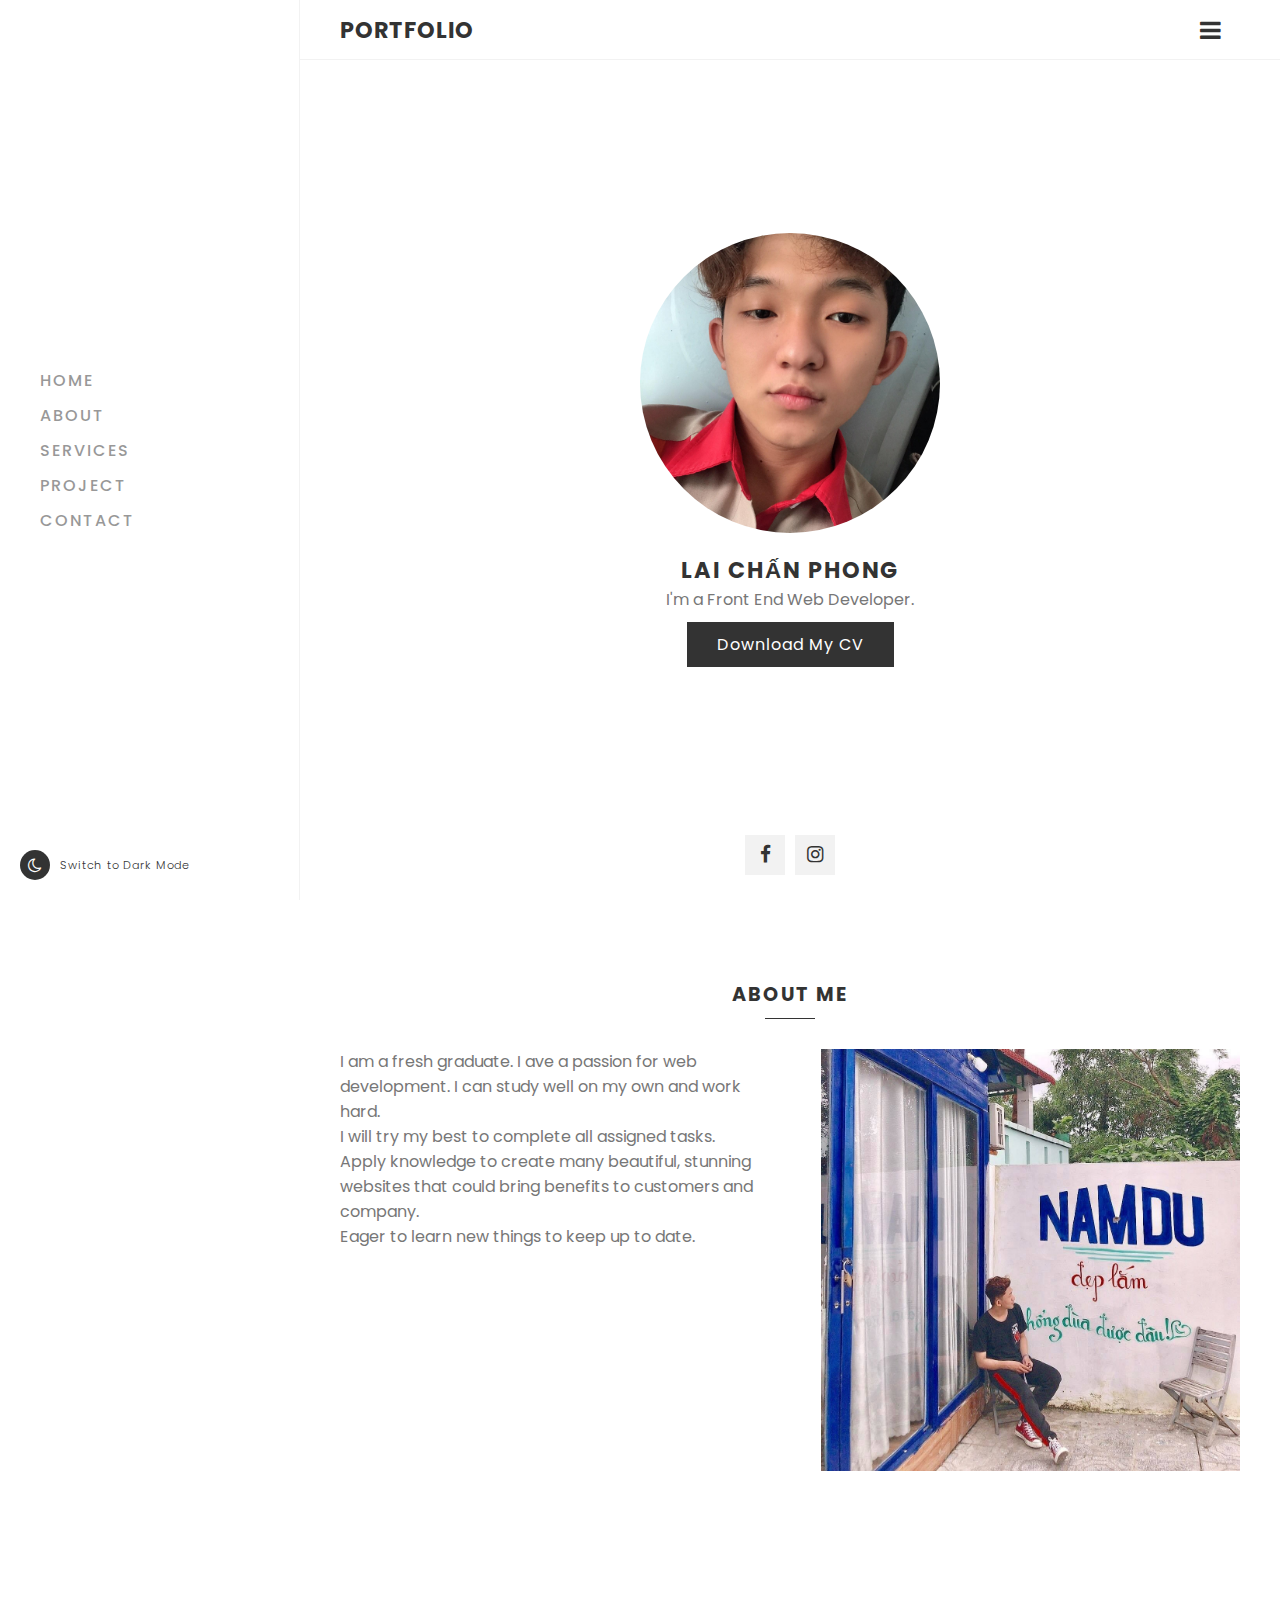
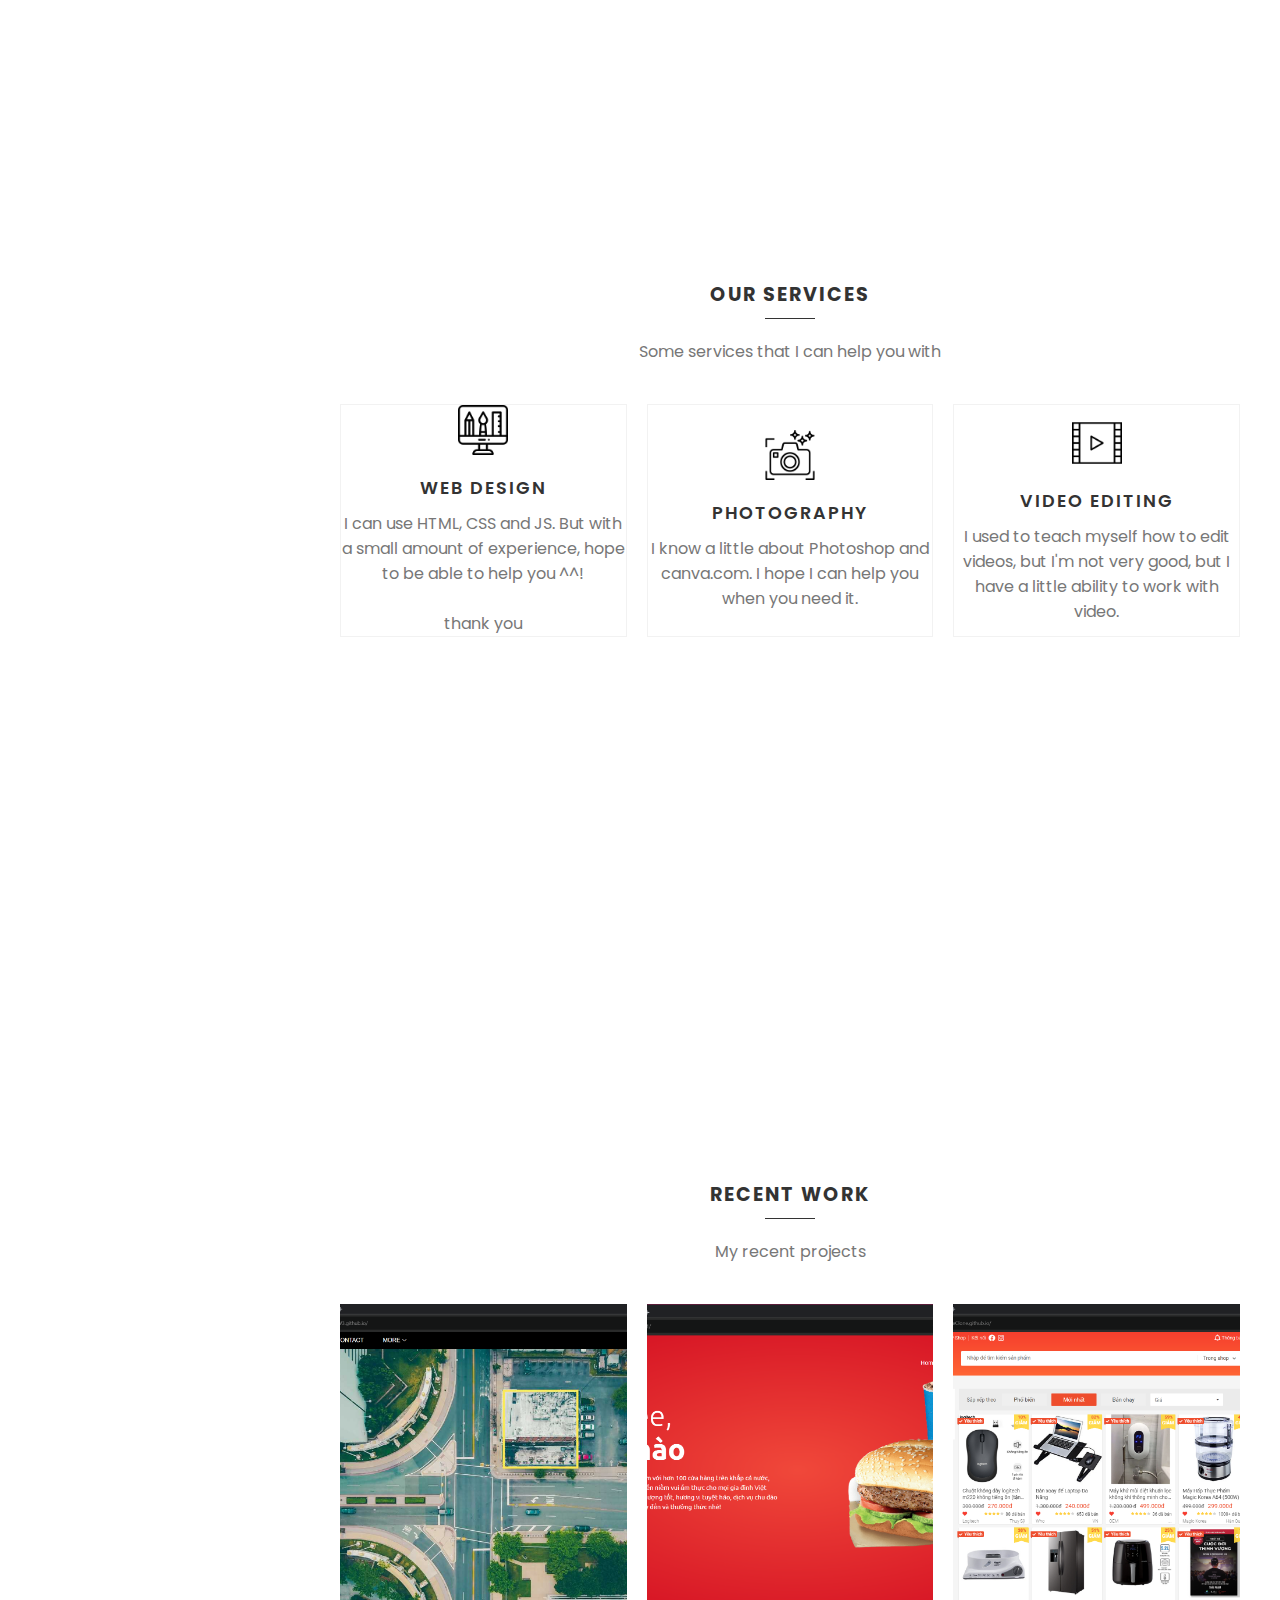
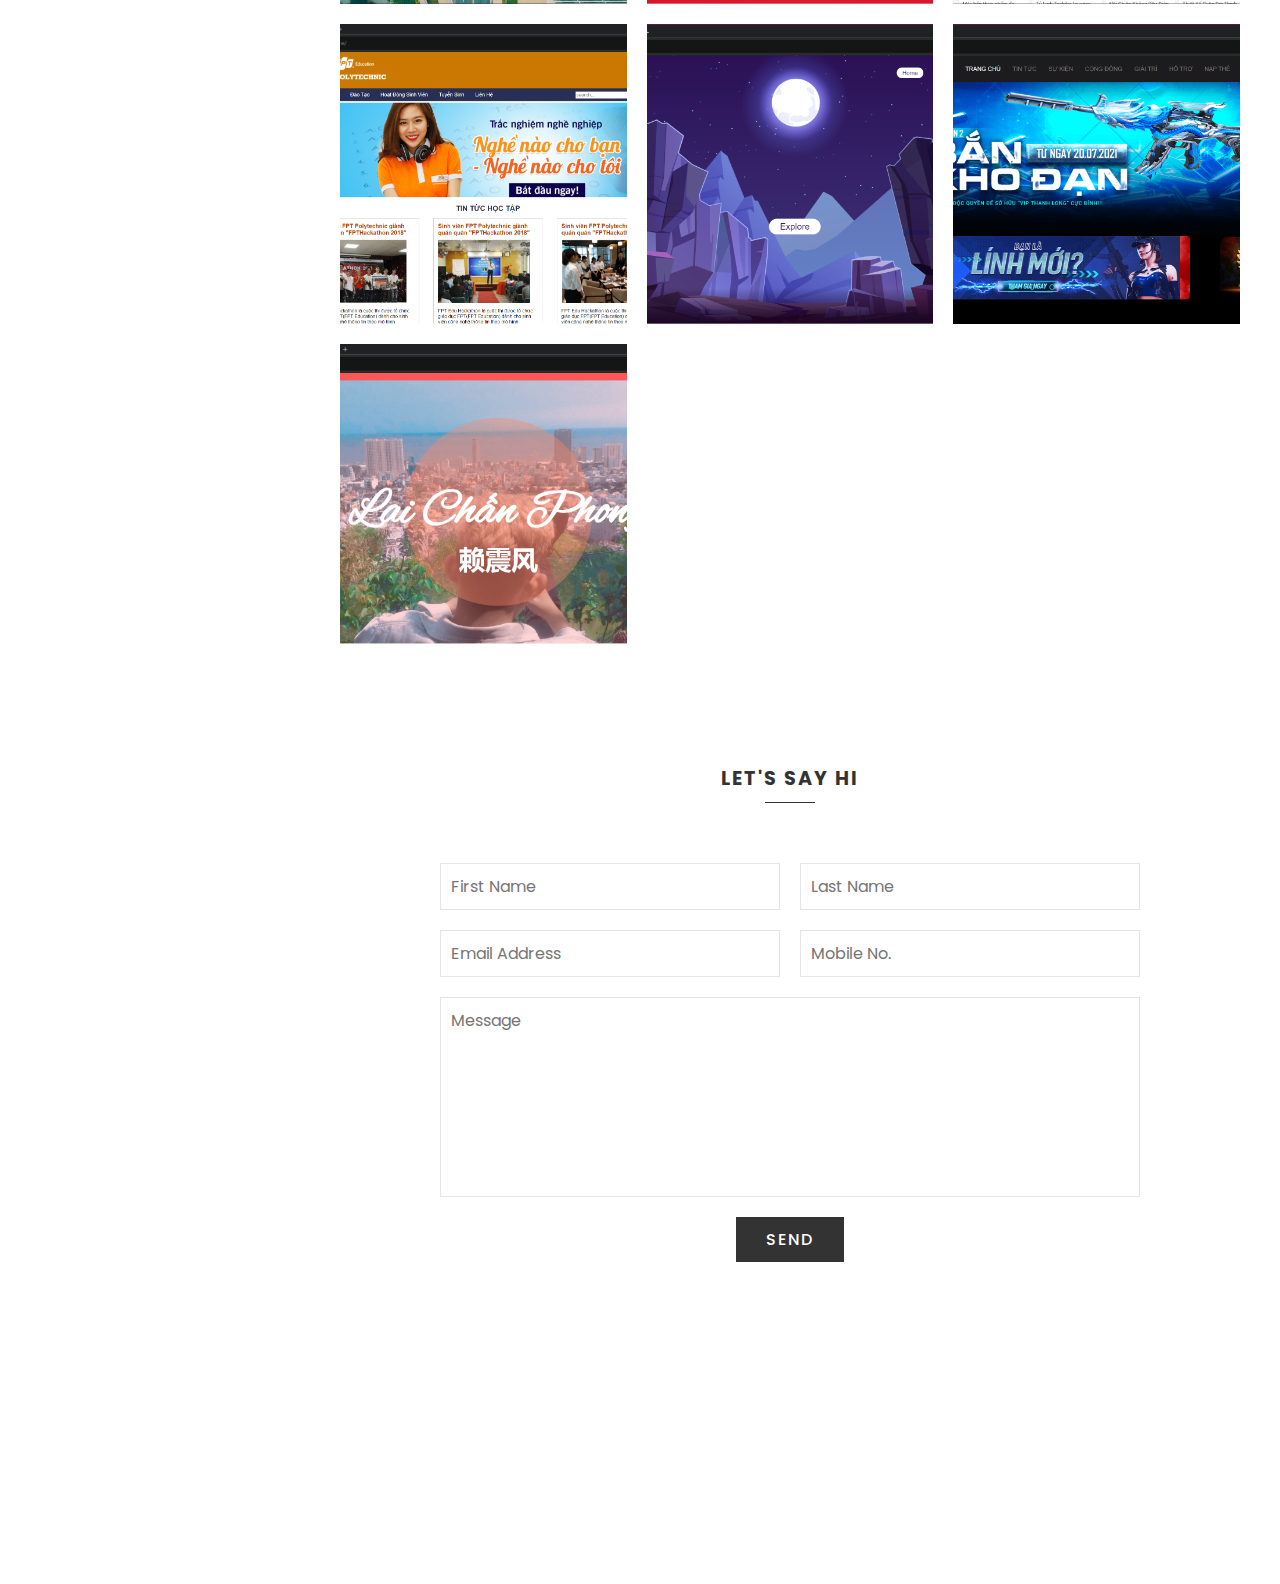
==== commit 169f3384: "updateinfo" ====
--- a/index.html
+++ b/index.html
@@ -14,6 +14,7 @@
     />
     <link rel="stylesheet" href="style.css" />
     <link rel="stylesheet" href="responsive.css">
+    <link rel="icon" href="images/ix.png" type="image/x-icon" />
   </head>
   <body>
     <div class="container">
@@ -164,8 +165,16 @@
               <div class="textBx">
                   <a href="https://lachnphn.github.io/CF-Clone/">Move to my Project 6</a>
               </div>
-          </div>
-            </div>
+            </div>
+            <div class="workBx">
+              <div class="imgBx">
+                  <img src="images/LCPimg.png">
+              </div>
+              <div class="textBx">
+                  <a href="https://lachnphn.github.io/CF-Clone/">Move to my Project 7</a>
+              </div>
+            </div>
+          </div>
         </section>
 
         <!-- Contact -->
